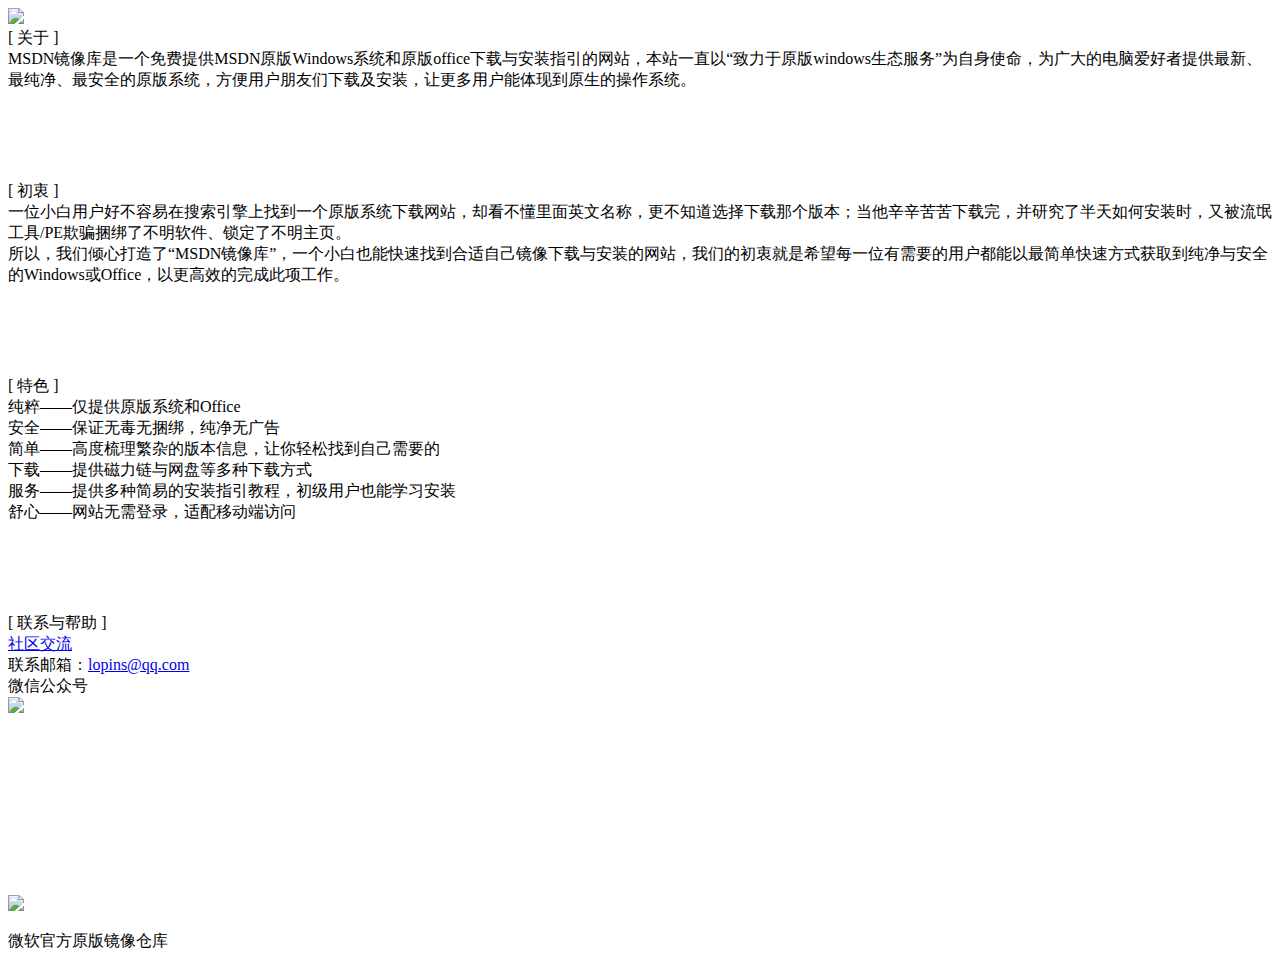
==== about.html @ ec622b31 "deploy: bbd54b8717a2f40216da8c0d9a8f3bd6632c7635" ====
<!DOCTYPE html>
<html>

<head>
    <title>关于我们 - MSDN镜像库</title>
    <meta name="keywords" content="MSDN镜像库，原版纯净系统，原版win11，原版win10，原版win8/8.1，原版win7，系统下载，原版office，msdn我告诉你，重装系统，原版系统，u盘装系统" />
    <meta name="description" content="MSDN镜像库，免费为你提供我告诉你msdn原版纯净系统，原版win10，原版win8/8.1，原版win7系统下载，原版office全系列下载与安装等服务" />
    <meta charset="utf-8" />
    <link rel="shortcut icon" href="https://cdn.jsdelivr.net/gh/lopins/msdn-images@main/docs/favicon.ico">
    <meta name=viewport content="width=device-width,initial-scale=1,maximum-scale=1,minimum-scale=1,user-scalable=no">
    <link rel="stylesheet" type="text/css" href="https://cdn.jsdelivr.net/gh/lopins/msdn-images@main/docs/css/base.css" />
    <link rel="stylesheet" type="text/css" href="https://cdn.jsdelivr.net/gh/lopins/msdn-images@main/docs/css/index.css" />
    <link rel="stylesheet" type="text/css" href="https://cdn.jsdelivr.net/gh/lopins/msdn-images@main/docs/css/menu.css" />
    <link rel="stylesheet" type="text/css" href="https://cdn.jsdelivr.net/gh/lopins/msdn-images@main/docs/css/about.css" />
</head>

<body>
    <div class="header">
        <div class="logo">
            <a href="/">
                <img src="https://cdn.jsdelivr.net/gh/lopins/msdn-images@main/docs/images/logo1.png" />
            </a>
        </div>
        <div class="close_btn">
            <div class="icon-left"></div>
            <div class="icon-right"></div>
        </div>
    </div>
    <div class="box">
        <div class="article_box">
            <div class="title">[ 关于 ]</div>
            <div class="instructions">
                MSDN镜像库是一个免费提供MSDN原版Windows系统和原版office下载与安装指引的网站，本站一直以“致力于原版windows生态服务”为自身使命，为广大的电脑爱好者提供最新、最纯净、最安全的原版系统，方便用户朋友们下载及安装，让更多用户能体现到原生的操作系统。
            </div>
            <br />
            <br />
            <br />
            <br />
            <br />
            <div class="title">[ 初衷 ]</div>
            <div class="instructions">
                一位小白用户好不容易在搜索引擎上找到一个原版系统下载网站，却看不懂里面英文名称，更不知道选择下载那个版本；当他辛辛苦苦下载完，并研究了半天如何安装时，又被流氓工具/PE欺骗捆绑了不明软件、锁定了不明主页。<br />
                所以，我们倾心打造了“MSDN镜像库”，一个小白也能快速找到合适自己镜像下载与安装的网站，我们的初衷就是希望每一位有需要的用户都能以最简单快速方式获取到纯净与安全的Windows或Office，以更高效的完成此项工作。
            </div>
            <br />
            <br />
            <br />
            <br />
            <br />
            <div class="title">[ 特色 ]</div>
            <div class="text">
                纯粹——仅提供原版系统和Office
            </div>
            <div class="text">
                安全——保证无毒无捆绑，纯净无广告
            </div>
            <div class="text">
                简单——高度梳理繁杂的版本信息，让你轻松找到自己需要的
            </div>
            <div class="text">
                下载——提供磁力链与网盘等多种下载方式
            </div>
            <div class="text">
                服务——提供多种简易的安装指引教程，初级用户也能学习安装
            </div>
            <div class="text">
                舒心——网站无需登录，适配移动端访问
            </div>
            <br />
            <br />
            <br />
            <br />
            <br />
            <div class="title">[ 联系与帮助 ]</div>
            <div class="text">
                <a href="https://github.com/lopins/msdn-images/issues">社区交流</a>
            </div>
            <div class="text">
                联系邮箱：<a href="mailto:lopins@qq.com" target="_blank">lopins@qq.com</a>
            </div>
            <div class="text">
                微信公众号
            </div>
            <img src="https://api.qrserver.com/v1/create-qr-code/?size=150×150&data=https://u.wechat.com/MNc8vfMgE0m7Ug732Un4kGA?s=2" style="width: 220px;" />
            <!-- 其他安装方法
		<div class="step">
		∨ 其他安装方法
		</div>
		<a href="">U盘安装方法 〉</a>
		<br>
		<a href="">PE安装方法 〉</a>
		-->
            <br />
            <br />
            <br />
            <br />
            <br />
            <br />
            <br />
            <br />
            <br />
            <br />
            <!-- 下载应用
		<div class="download_box">
			<a href="" class="download" download>
				<div class="circle"></div>
				<p class="download_label">下载</p>
			</a>
			<p class="download_title">标题</p>
			<p class="download_desc">说明文字</p>
        </div>
        -->
        </div>
        <div class="foot">
            <p><a href="/"><img src="https://cdn.jsdelivr.net/gh/lopins/msdn-images@main/docs/images/logo1.png"></a></p>
            <p class="download_desc">微软官方原版镜像仓库</p>
        </div>
    </div>
    <div class="return_top">
        <a class="home" href="/" title="主页"> </a>
        <span class="top" title="返回顶部"> </span>
    </div>
    <!--弹出区域 -->
    <!--
    <div class="menu_area">
        <div class="header">
            <div class="logo">
                <a href="/">
                    <img src="https://cdn.jsdelivr.net/gh/lopins/msdn-images@main/docs/images/logo1.png" />
                </a>
            </div>
            <div class="close_btn open">
                <div class="icon-left"></div>
                <div class="icon-right"></div>
            </div>
        </div>
        <div class="box">
            <div class="content">
                <script type="text/javascript" src="https://cdn.jsdelivr.net/gh/lopins/msdn-images@main/docs/js/foot_txt.js"></script>
            </div>
        </div>
    </div>
    -->
    <script type="text/javascript" src="https://cdn.bootcdn.net/ajax/libs/jquery/2.2.4/jquery.min.js"></script>
    <script type="text/javascript" src="https://cdn.jsdelivr.net/gh/lopins/msdn-images@main/docs/js/common.js"></script>
</body>

</html>
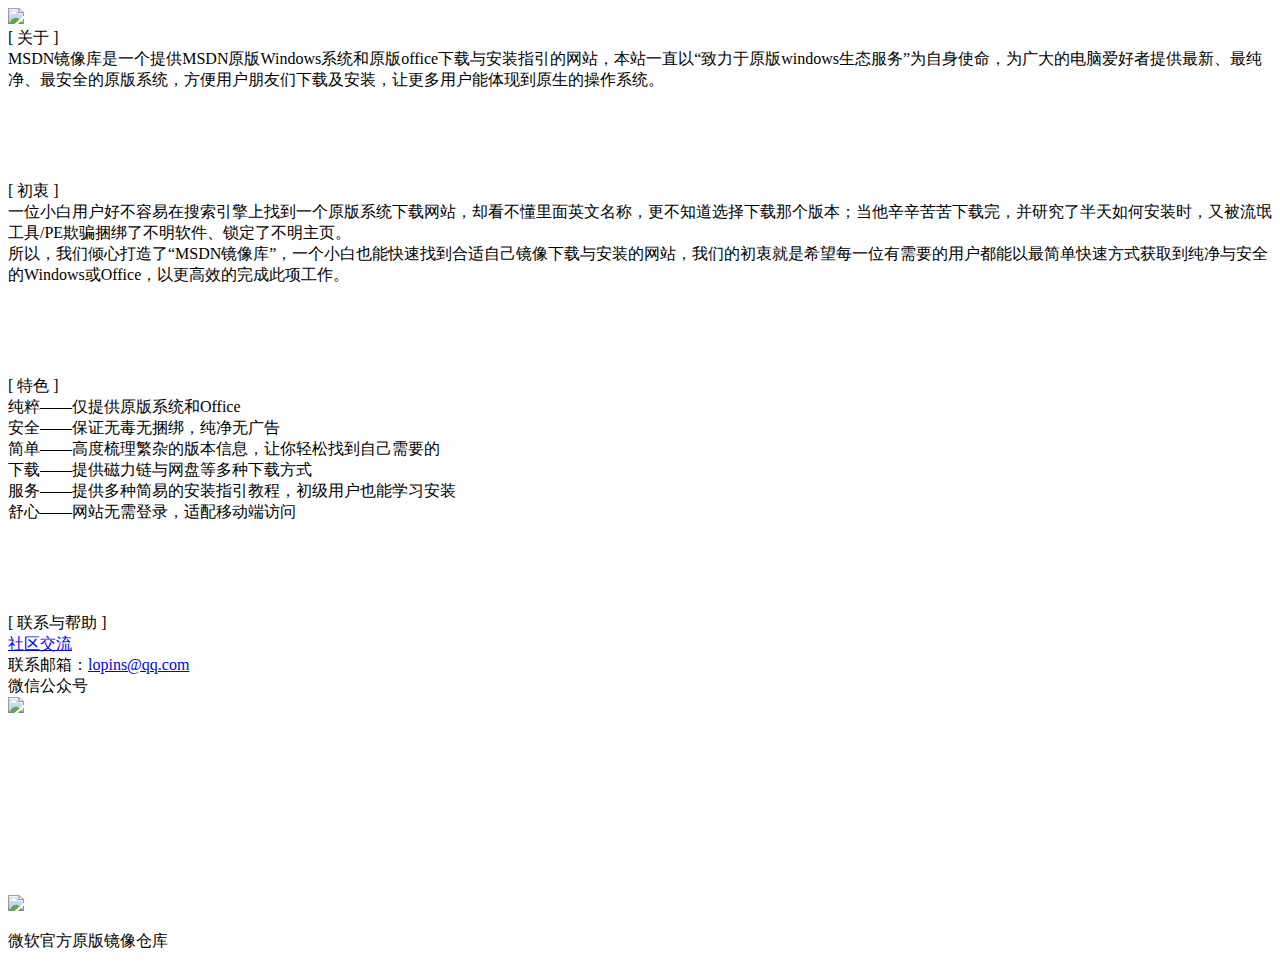
==== commit dc944217: "deploy: a21d1c4ca647826c909253ee9d58889d9bce2377" ====
--- a/about.html
+++ b/about.html
@@ -4,7 +4,7 @@
 <head>
     <title>关于我们 - MSDN镜像库</title>
     <meta name="keywords" content="MSDN镜像库，原版纯净系统，原版win11，原版win10，原版win8/8.1，原版win7，系统下载，原版office，msdn我告诉你，重装系统，原版系统，u盘装系统" />
-    <meta name="description" content="MSDN镜像库，免费为你提供我告诉你msdn原版纯净系统，原版win10，原版win8/8.1，原版win7系统下载，原版office全系列下载与安装等服务" />
+    <meta name="description" content="MSDN镜像库为你提供MSDN官方原版镜像，原版win11，win10，win8/8.1，win7，win xp，win server，office全系列官方镜像下载与安装等服务" />
     <meta charset="utf-8" />
     <link rel="shortcut icon" href="https://cdn.jsdelivr.net/gh/lopins/msdn-images@main/docs/favicon.ico">
     <meta name=viewport content="width=device-width,initial-scale=1,maximum-scale=1,minimum-scale=1,user-scalable=no">
@@ -30,7 +30,7 @@
         <div class="article_box">
             <div class="title">[ 关于 ]</div>
             <div class="instructions">
-                MSDN镜像库是一个免费提供MSDN原版Windows系统和原版office下载与安装指引的网站，本站一直以“致力于原版windows生态服务”为自身使命，为广大的电脑爱好者提供最新、最纯净、最安全的原版系统，方便用户朋友们下载及安装，让更多用户能体现到原生的操作系统。
+                MSDN镜像库是一个提供MSDN原版Windows系统和原版office下载与安装指引的网站，本站一直以“致力于原版windows生态服务”为自身使命，为广大的电脑爱好者提供最新、最纯净、最安全的原版系统，方便用户朋友们下载及安装，让更多用户能体现到原生的操作系统。
             </div>
             <br />
             <br />
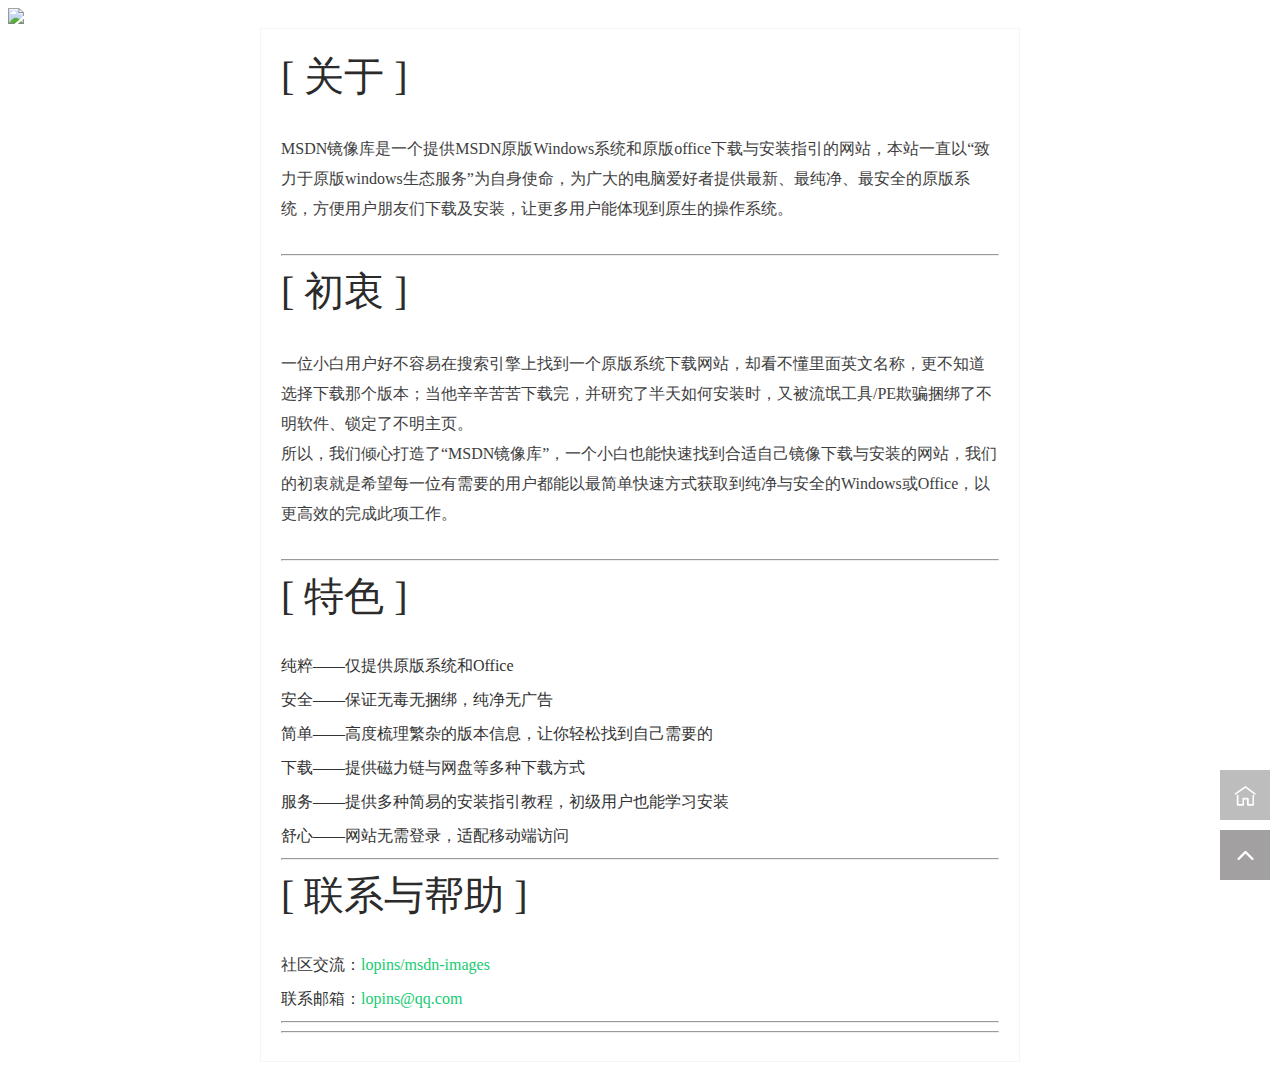
==== commit ae7e2746: "deploy: 82249f82e0d7a3f6922676eb54faad2d754bca39" ====
--- a/about.html
+++ b/about.html
@@ -8,10 +8,12 @@
     <meta charset="utf-8" />
     <link rel="shortcut icon" href="https://cdn.jsdelivr.net/gh/lopins/msdn-images@main/docs/favicon.ico">
     <meta name=viewport content="width=device-width,initial-scale=1,maximum-scale=1,minimum-scale=1,user-scalable=no">
-    <link rel="stylesheet" type="text/css" href="https://cdn.jsdelivr.net/gh/lopins/msdn-images@main/docs/css/base.css" />
+    <!-- <link rel="stylesheet" type="text/css" href="https://cdn.jsdelivr.net/gh/lopins/msdn-images@main/docs/css/base.css" />
     <link rel="stylesheet" type="text/css" href="https://cdn.jsdelivr.net/gh/lopins/msdn-images@main/docs/css/index.css" />
-    <link rel="stylesheet" type="text/css" href="https://cdn.jsdelivr.net/gh/lopins/msdn-images@main/docs/css/menu.css" />
-    <link rel="stylesheet" type="text/css" href="https://cdn.jsdelivr.net/gh/lopins/msdn-images@main/docs/css/about.css" />
+    <link rel="stylesheet" type="text/css" href="https://cdn.jsdelivr.net/gh/lopins/msdn-images@main/docs/css/menu.css" /> 
+    <link rel="stylesheet" type="text/css" href="https://cdn.jsdelivr.net/gh/lopins/msdn-images@main/docs/css/re_main.css"> -->
+    <link rel="stylesheet" type="text/css" href="https://cdn.jsdelivr.net/gh/lopins/msdn-images@main/docs/css/images.css" />
+    <link rel="stylesheet" type="text/css" href="/css/about.css" />
 </head>
 
 <body>
@@ -32,21 +34,13 @@
             <div class="instructions">
                 MSDN镜像库是一个提供MSDN原版Windows系统和原版office下载与安装指引的网站，本站一直以“致力于原版windows生态服务”为自身使命，为广大的电脑爱好者提供最新、最纯净、最安全的原版系统，方便用户朋友们下载及安装，让更多用户能体现到原生的操作系统。
             </div>
-            <br />
-            <br />
-            <br />
-            <br />
-            <br />
+            <hr/>
             <div class="title">[ 初衷 ]</div>
             <div class="instructions">
                 一位小白用户好不容易在搜索引擎上找到一个原版系统下载网站，却看不懂里面英文名称，更不知道选择下载那个版本；当他辛辛苦苦下载完，并研究了半天如何安装时，又被流氓工具/PE欺骗捆绑了不明软件、锁定了不明主页。<br />
                 所以，我们倾心打造了“MSDN镜像库”，一个小白也能快速找到合适自己镜像下载与安装的网站，我们的初衷就是希望每一位有需要的用户都能以最简单快速方式获取到纯净与安全的Windows或Office，以更高效的完成此项工作。
             </div>
-            <br />
-            <br />
-            <br />
-            <br />
-            <br />
+            <hr/>
             <div class="title">[ 特色 ]</div>
             <div class="text">
                 纯粹——仅提供原版系统和Office
@@ -66,22 +60,20 @@
             <div class="text">
                 舒心——网站无需登录，适配移动端访问
             </div>
-            <br />
-            <br />
-            <br />
-            <br />
-            <br />
+            <hr/>
             <div class="title">[ 联系与帮助 ]</div>
             <div class="text">
-                <a href="https://github.com/lopins/msdn-images/issues">社区交流</a>
+                社区交流：<a href="https://github.com/lopins/msdn-images/issues" target="_blank">lopins/msdn-images</a>
             </div>
             <div class="text">
                 联系邮箱：<a href="mailto:lopins@qq.com" target="_blank">lopins@qq.com</a>
             </div>
+            <!--
             <div class="text">
                 微信公众号
             </div>
             <img src="https://api.qrserver.com/v1/create-qr-code/?size=150×150&data=https://u.wechat.com/MNc8vfMgE0m7Ug732Un4kGA?s=2" style="width: 220px;" />
+            -->
             <!-- 其他安装方法
 		<div class="step">
 		∨ 其他安装方法
@@ -90,16 +82,8 @@
 		<br>
 		<a href="">PE安装方法 〉</a>
 		-->
-            <br />
-            <br />
-            <br />
-            <br />
-            <br />
-            <br />
-            <br />
-            <br />
-            <br />
-            <br />
+             <hr/>
+             <hr/>
             <!-- 下载应用
 		<div class="download_box">
 			<a href="" class="download" download>
@@ -111,10 +95,10 @@
         </div>
         -->
         </div>
-        <div class="foot">
+        <!-- <div class="foot">
             <p><a href="/"><img src="https://cdn.jsdelivr.net/gh/lopins/msdn-images@main/docs/images/logo1.png"></a></p>
             <p class="download_desc">微软官方原版镜像仓库</p>
-        </div>
+        </div> -->
     </div>
     <div class="return_top">
         <a class="home" href="/" title="主页"> </a>
--- a/css/about.css
+++ b/css/about.css
@@ -0,0 +1,196 @@
+/* 基本样式 */
+.article_box {
+	margin: 0 auto;
+    overflow: auto;
+    width: 100%;
+    max-width: 760px;
+    font-size: 16px;
+    border: 1px solid #f5f5f5;
+    padding: 20px;
+    box-sizing: border-box;
+}
+
+/* 手机端样式 */
+@media (max-width: 768px) {
+    .article_box {
+        max-height: calc(100vh - 40px);
+    }
+}
+.title{
+	color: #2b2b2b;
+	font-size: 40px;
+	margin-bottom: 30px;
+	/*letter-spacing: 1px;*/
+}
+.instructions{
+	color: #3E3E3E;
+	font-size: 16px;
+	margin-bottom: 30px;
+	/*letter-spacing: 2px;*/
+	line-height:30px;
+}
+.list{
+	color: #3E3E3E;
+	font-size: 16px;
+	/*letter-spacing: 1px;*/
+	line-height:28px;
+}
+.step{
+	color: #333333;
+	font-size: 24px;
+	margin-bottom: 10px;
+	/*letter-spacing: 1px;*/
+}
+.text{
+	color: #333333;
+	margin-bottom: 10px;
+	line-height: 24px;
+	/*letter-spacing: 1px;*/
+}
+.article_box img{
+	max-width: 1024px;
+	margin-bottom: 20px;
+	text-align: center;
+	display: block;
+	/*margin: 10px auto;*/
+}
+.article_box a{
+	color: #14cc70;
+	text-decoration: none;
+}
+.box a:hover{
+	/*text-decoration: underline;*/
+}
+.download_box{
+	margin: 50px 0;
+	text-align: center;
+}
+.download_box a{
+	display: inline-block;
+	width: 150px;
+	height: 150px;
+	background: #14CC70;
+	position: relative;
+}
+.circle{
+	width: 60px;
+	height: 60px;
+	border: 2px solid #FFFFFF;
+	border-radius: 50%;
+	-webkit-border-radius: 50%;
+	-moz-border-radius: 50%;
+	position: absolute;
+	left: 50%;
+	top: 50%;
+	margin: -30px 0 0 -30px;
+	box-sizing: border-box;
+}
+.divC p{
+	color: #14cc70;
+	border: 2px solid #14cc70;
+	border-radius: 4px;
+	width:100px;
+    font-size: large;
+}
+.imgC {
+    width: 100px;
+    height: 100px;
+    display: none;
+}
+p:hover +.imgC {
+	margin-left:  auto auto auto auto;
+    display: block;
+}
+
+.soft_item:hover .soft_item_img img{
+	display: none;
+}
+.download_box a:before{
+	content: '';
+	display: block;
+	width: 3px;
+	height: 20px;
+	background: #FFFFFF;
+	margin-left: auto;
+	margin-right: auto;
+	position: absolute;
+	left: 0;
+	right: 0;
+	top: calc(50% - 10px);
+	top: -webkit-calc(50% - 10px);
+	top: -moz-calc(50% - 10px);
+}
+.download_box a:after{
+	content: '';
+	display: block;
+	width: 12px;
+	height: 12px;
+	border-bottom: 3px solid #FFFFFF;	
+	border-right: 3px solid #FFFFFF;
+	transform: rotate(45deg);
+	-webkit-transform: rotate(45deg);
+	-moz-transform: rotate(45deg);
+	margin-left: auto;
+	margin-right: auto;
+	position: absolute;
+	left: 0;
+	right: 0;
+	top: calc(50% - 4px);
+	top: -webkit-calc(50% - 4px);
+	top: -moz-calc(50% - 4px);
+}
+.download_box a:hover:before,.download_box a:hover:after{
+	animation: download_arrow 1s ease;
+	-webkit-animation: download_arrow 1s ease;
+	-moz-animation: download_arrow 1s ease;
+	animation-fill-mode: forwards;
+	-webkit-animation-fill-mode: forwards;
+	-moz-animation-fill-mode: forwards;
+}
+@keyframes download_arrow{
+	0%{margin-top: -10px;}
+	100%{margin-top: 10px;}
+}
+@-webkit-keyframes download_arrow{
+	0%{margin-top: -10px;}
+	100%{margin-top: 10px;}
+}
+@-moz-keyframes download_arrow{
+	0%{margin-top: -10px;}
+	100%{margin-top: 10px;}
+}
+@-ms-keyframes download_arrow{
+	0%{margin-top: -10px;}
+	100%{margin-top: 10px;}
+}
+.download_label{
+	color: #FFFFFF;
+	position: absolute;
+	left: 0;
+	right: 0;
+	bottom: 20px;
+	font-size: 14px;
+}
+.download_title{
+	line-height: 32px;
+	font-size: 20px;
+	color: #4c4c4c;
+}
+.download_desc{
+	color: #b2b2b2;
+}
+
+.jiaocheng{    padding-left: 100px;}
+.jiaocheng .hr{ border: 0px; border-top: 1px solid #EFEFEF; margin: 30px 0px;}
+.jiaocheng .a_links{ list-style: none;}
+.jiaocheng .a_links li{ list-style: none; line-height: 40px;}
+.jiaocheng .a_links li a{ font-size: 18px;}
+.jiaocheng .a_links li a:hover{ text-decoration: underline;}
+.jiaocheng .text{ font-size: 16px;}
+.jiaocheng .code{ text-align: center; padding: 30px 0px;    margin-right: 100px;}
+
+.return_top{ position: fixed; right: 10px; bottom: 10px;}
+.return_top span,.return_top a{ display: block; width:50px; height:50px; text-align: center; line-height:50px; color: #FFF; background-color: #0D0A0A; font-size: 16px; margin-bottom:10px; cursor: pointer;}
+.return_top span.top{ background: url(../images/top.png) no-repeat center #a2a0a0;}
+.return_top a.home{    background-color: #bdbdbd; background: url(../images/home.png) no-repeat center #bdbdbd;}
+.return_top span:hover,.return_top a:hover{ background-color: #14cc70;}
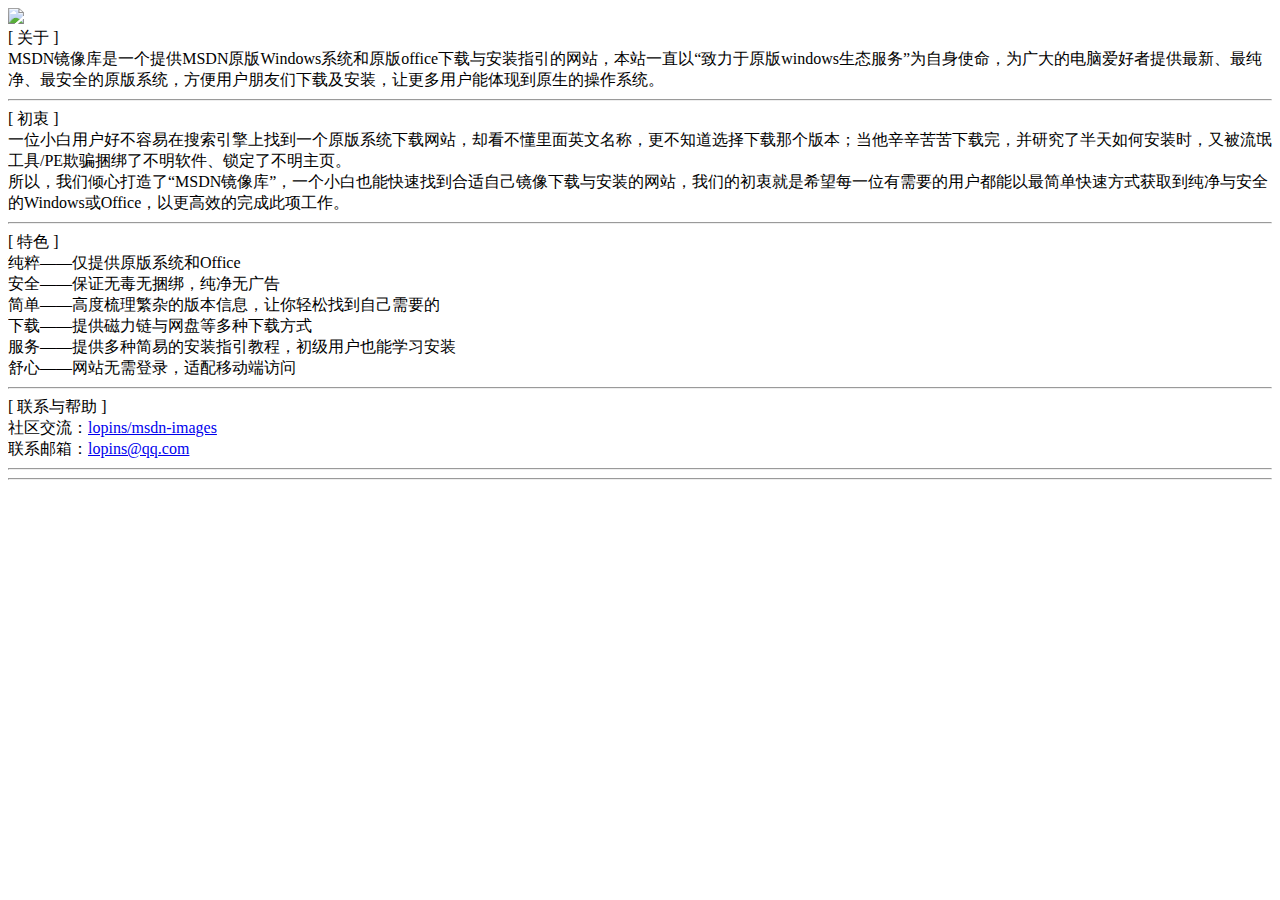
==== commit 69427931: "deploy: c2345e2928c7577b9ffe1210a1064a34c28fc86a" ====
--- a/about.html
+++ b/about.html
@@ -8,12 +8,15 @@
     <meta charset="utf-8" />
     <link rel="shortcut icon" href="https://cdn.jsdelivr.net/gh/lopins/msdn-images@main/docs/favicon.ico">
     <meta name=viewport content="width=device-width,initial-scale=1,maximum-scale=1,minimum-scale=1,user-scalable=no">
-    <!-- <link rel="stylesheet" type="text/css" href="https://cdn.jsdelivr.net/gh/lopins/msdn-images@main/docs/css/base.css" />
-    <link rel="stylesheet" type="text/css" href="https://cdn.jsdelivr.net/gh/lopins/msdn-images@main/docs/css/index.css" />
-    <link rel="stylesheet" type="text/css" href="https://cdn.jsdelivr.net/gh/lopins/msdn-images@main/docs/css/menu.css" /> 
-    <link rel="stylesheet" type="text/css" href="https://cdn.jsdelivr.net/gh/lopins/msdn-images@main/docs/css/re_main.css"> -->
     <link rel="stylesheet" type="text/css" href="https://cdn.jsdelivr.net/gh/lopins/msdn-images@main/docs/css/images.css" />
-    <link rel="stylesheet" type="text/css" href="/css/about.css" />
+    <link rel="stylesheet" type="text/css" href="https://cdn.jsdelivr.net/gh/lopins/msdn-images@main/docs/css/about.css" />
+    <meta property="og:locale" content="zh_CN" />
+    <meta property="og:type" content="webpage">
+    <meta property="og:title" content="关于我们 - MSDN镜像库">
+    <meta property="og:image" content="https://cdn.jsdelivr.net/gh/lopins/msdn-images@main/docs/images/logo1.png">
+    <meta property="og:url" content="https://msdn.lopins.cn/about.html">
+    <meta property="og:description" content="MSDN镜像库为你提供MSDN官方原版镜像，原版win11，win10，win8/8.1，win7，win xp，win server，office全系列官方镜像下载与安装等服务。">
+    <meta property="og:site_name" content="MSDN镜像库">
 </head>
 
 <body>
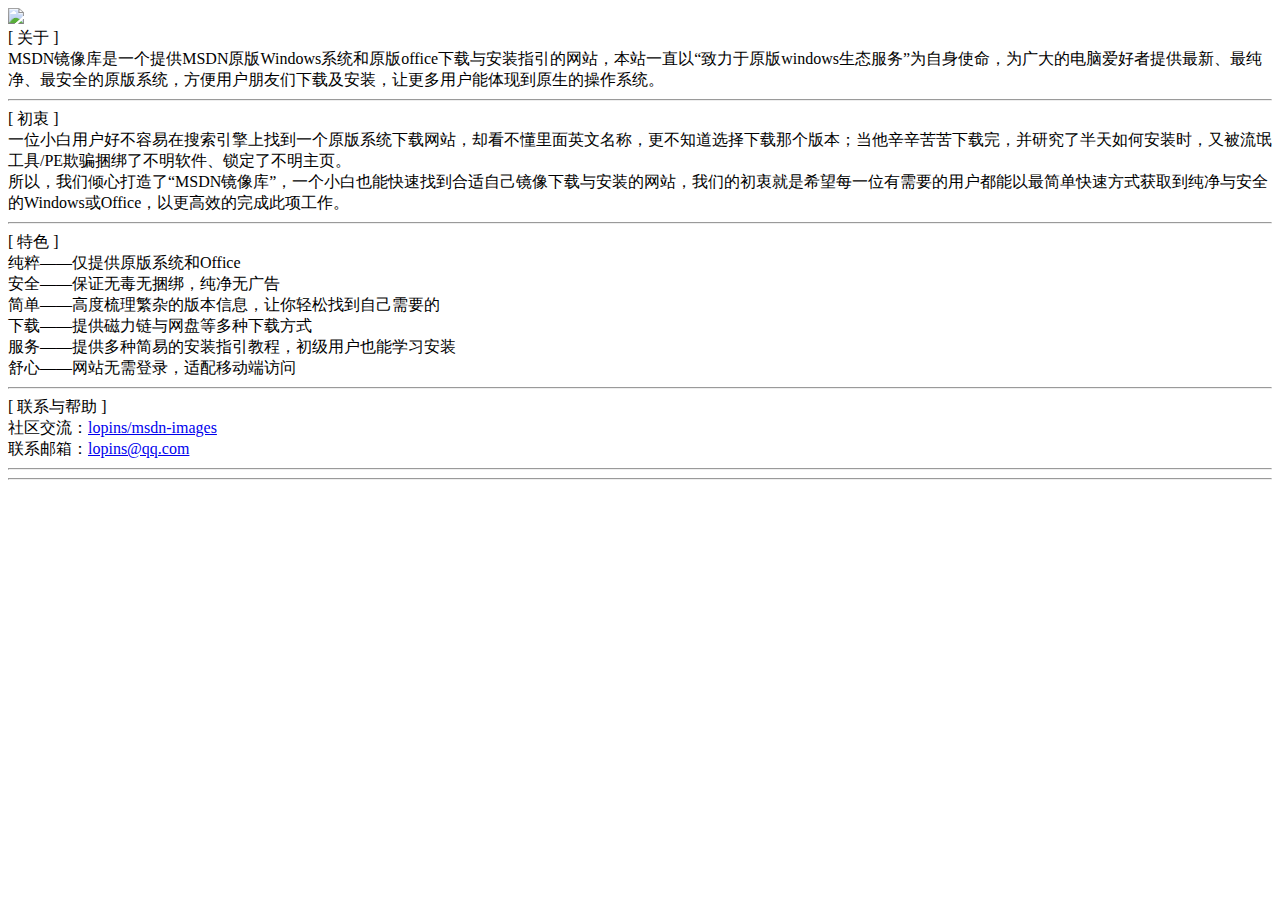
==== commit e7dab906: "deploy: d437ce84a1e26799630a767f1b9b500034fdf499" ====
--- a/about.html
+++ b/about.html
@@ -128,7 +128,7 @@
         </div>
     </div>
     -->
-    <script type="text/javascript" src="https://cdn.bootcdn.net/ajax/libs/jquery/2.2.4/jquery.min.js"></script>
+    <script type="text/javascript" src="https://cdn.jsdelivr.net/npm/jquery@2.2.4/dist/jquery.min.js"></script>
     <script type="text/javascript" src="https://cdn.jsdelivr.net/gh/lopins/msdn-images@main/docs/js/common.js"></script>
 </body>
 
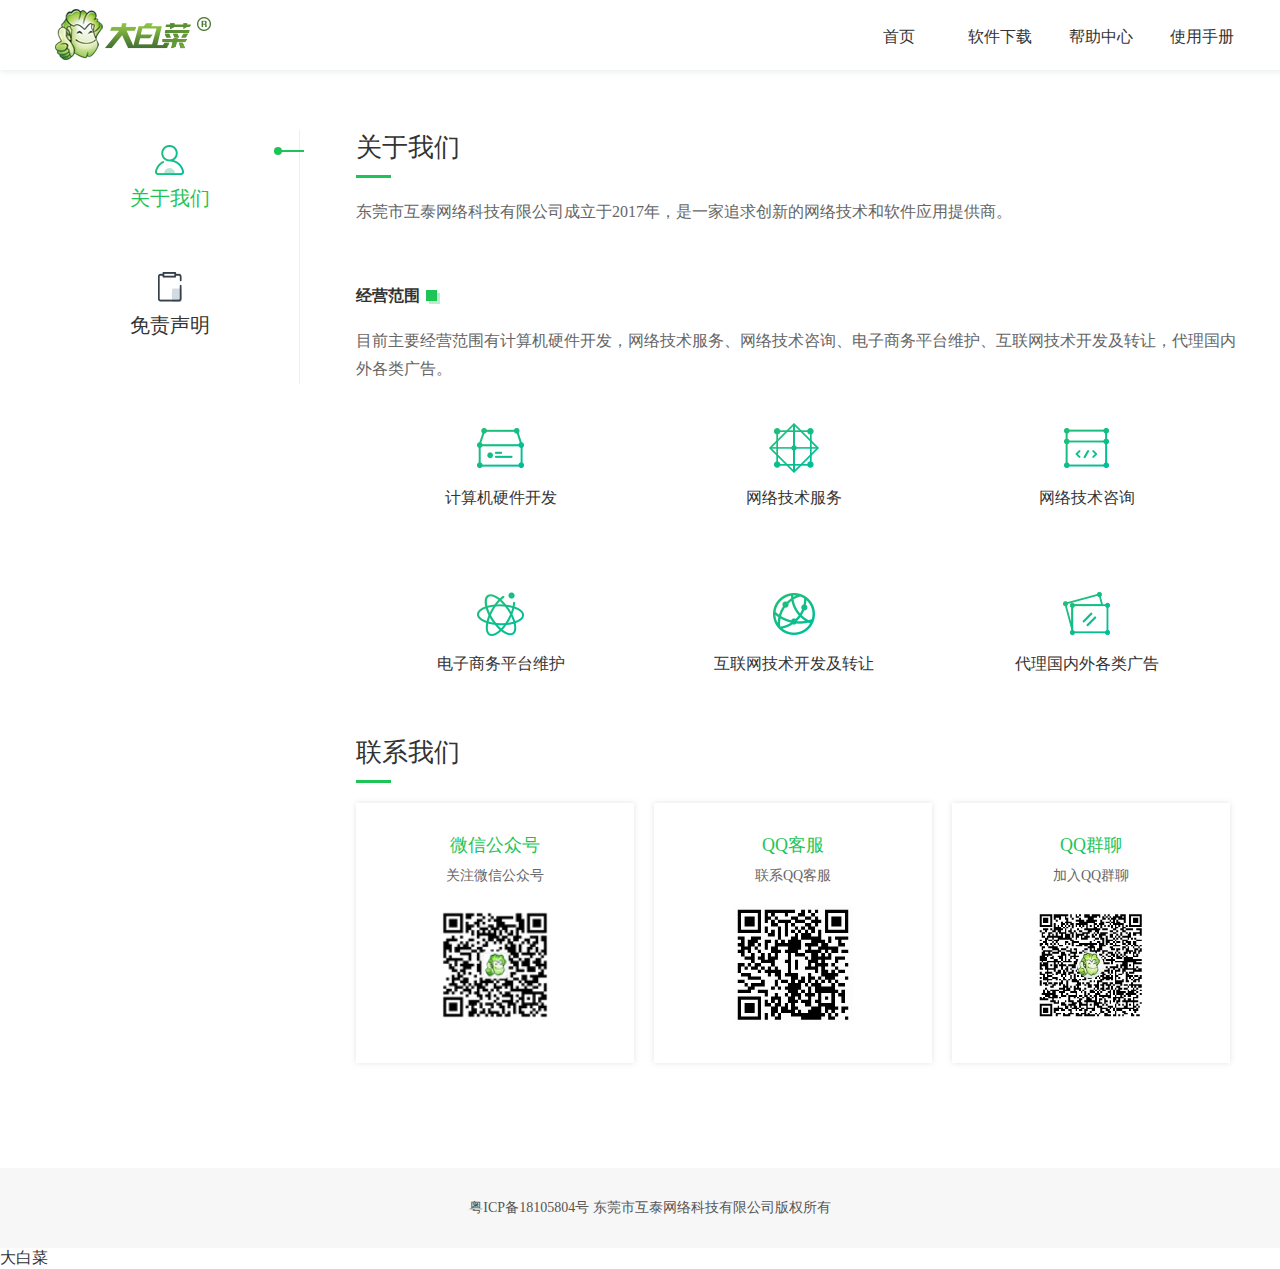
==== commit 59e9011e: "deploy: f1fc19b3b19cbf4ccd3483d6b3fe4a63d3b37223" ====
--- a/about.html
+++ b/about.html
@@ -2,134 +2,143 @@
 <html>
 
 <head>
-    <title>关于我们 - MSDN镜像库</title>
-    <meta name="keywords" content="MSDN镜像库，原版纯净系统，原版win11，原版win10，原版win8/8.1，原版win7，系统下载，原版office，msdn我告诉你，重装系统，原版系统，u盘装系统" />
-    <meta name="description" content="MSDN镜像库为你提供MSDN官方原版镜像，原版win11，win10，win8/8.1，win7，win xp，win server，office全系列官方镜像下载与安装等服务" />
-    <meta charset="utf-8" />
-    <link rel="shortcut icon" href="https://cdn.jsdelivr.net/gh/lopins/msdn-images@main/docs/favicon.ico">
-    <meta name=viewport content="width=device-width,initial-scale=1,maximum-scale=1,minimum-scale=1,user-scalable=no">
-    <link rel="stylesheet" type="text/css" href="https://cdn.jsdelivr.net/gh/lopins/msdn-images@main/docs/css/images.css" />
-    <link rel="stylesheet" type="text/css" href="https://cdn.jsdelivr.net/gh/lopins/msdn-images@main/docs/css/about.css" />
-    <meta property="og:locale" content="zh_CN" />
-    <meta property="og:type" content="webpage">
-    <meta property="og:title" content="关于我们 - MSDN镜像库">
-    <meta property="og:image" content="https://cdn.jsdelivr.net/gh/lopins/msdn-images@main/docs/images/logo1.png">
-    <meta property="og:url" content="https://msdn.lopins.cn/about.html">
-    <meta property="og:description" content="MSDN镜像库为你提供MSDN官方原版镜像，原版win11，win10，win8/8.1，win7，win xp，win server，office全系列官方镜像下载与安装等服务。">
-    <meta property="og:site_name" content="MSDN镜像库">
+	<meta charset="utf-8" />
+	<title>关于我们-大白菜官网</title>
+	<link rel="shortcut icon" href="/favicon.ico" type="image/icon" />
+	<link href="assets/css/global.css" rel="stylesheet" type="text/css" />
+	<link href="assets/css/other.css" rel="stylesheet" type="text/css" />
+	<meta name="applicable-device" content="pc">
+	<meta http-equiv="Cache-Control" content="no-transform" />
+	<meta http-equiv="Cache-Control" content="no-siteapp" />
 </head>
 
 <body>
-    <div class="header">
-        <div class="logo">
-            <a href="/">
-                <img src="https://cdn.jsdelivr.net/gh/lopins/msdn-images@main/docs/images/logo1.png" />
-            </a>
-        </div>
-        <div class="close_btn">
-            <div class="icon-left"></div>
-            <div class="icon-right"></div>
-        </div>
-    </div>
-    <div class="box">
-        <div class="article_box">
-            <div class="title">[ 关于 ]</div>
-            <div class="instructions">
-                MSDN镜像库是一个提供MSDN原版Windows系统和原版office下载与安装指引的网站，本站一直以“致力于原版windows生态服务”为自身使命，为广大的电脑爱好者提供最新、最纯净、最安全的原版系统，方便用户朋友们下载及安装，让更多用户能体现到原生的操作系统。
-            </div>
-            <hr/>
-            <div class="title">[ 初衷 ]</div>
-            <div class="instructions">
-                一位小白用户好不容易在搜索引擎上找到一个原版系统下载网站，却看不懂里面英文名称，更不知道选择下载那个版本；当他辛辛苦苦下载完，并研究了半天如何安装时，又被流氓工具/PE欺骗捆绑了不明软件、锁定了不明主页。<br />
-                所以，我们倾心打造了“MSDN镜像库”，一个小白也能快速找到合适自己镜像下载与安装的网站，我们的初衷就是希望每一位有需要的用户都能以最简单快速方式获取到纯净与安全的Windows或Office，以更高效的完成此项工作。
-            </div>
-            <hr/>
-            <div class="title">[ 特色 ]</div>
-            <div class="text">
-                纯粹——仅提供原版系统和Office
-            </div>
-            <div class="text">
-                安全——保证无毒无捆绑，纯净无广告
-            </div>
-            <div class="text">
-                简单——高度梳理繁杂的版本信息，让你轻松找到自己需要的
-            </div>
-            <div class="text">
-                下载——提供磁力链与网盘等多种下载方式
-            </div>
-            <div class="text">
-                服务——提供多种简易的安装指引教程，初级用户也能学习安装
-            </div>
-            <div class="text">
-                舒心——网站无需登录，适配移动端访问
-            </div>
-            <hr/>
-            <div class="title">[ 联系与帮助 ]</div>
-            <div class="text">
-                社区交流：<a href="https://github.com/lopins/msdn-images/issues" target="_blank">lopins/msdn-images</a>
-            </div>
-            <div class="text">
-                联系邮箱：<a href="mailto:lopins@qq.com" target="_blank">lopins@qq.com</a>
-            </div>
-            <!--
-            <div class="text">
-                微信公众号
-            </div>
-            <img src="https://api.qrserver.com/v1/create-qr-code/?size=150×150&data=https://u.wechat.com/MNc8vfMgE0m7Ug732Un4kGA?s=2" style="width: 220px;" />
-            -->
-            <!-- 其他安装方法
-		<div class="step">
-		∨ 其他安装方法
+	<!-- 关于我们-使用协议 -->
+	<!-- 顶部导航header-->
+	<header class="header">
+		<div class="content flo">
+			<nav class="nav">
+				<a href="/">
+					<h1><img src="assets/picture/31c27e8468d798f1cc5966adbaf5509e.png" alt="大白菜官网"></h1>
+				</a>
+			</nav>
+			<nav class="flo nav">
+				<a href="/" class="">首页</a>
+				<a href="/u.html" class="">软件下载</a>
+				<a href="/help.html" class="">帮助中心</a>
+				<a href="/manual.html" class="">使用手册</a>
+
+			</nav>
 		</div>
-		<a href="">U盘安装方法 〉</a>
-		<br>
-		<a href="">PE安装方法 〉</a>
-		-->
-             <hr/>
-             <hr/>
-            <!-- 下载应用
-		<div class="download_box">
-			<a href="" class="download" download>
-				<div class="circle"></div>
-				<p class="download_label">下载</p>
-			</a>
-			<p class="download_title">标题</p>
-			<p class="download_desc">说明文字</p>
-        </div>
-        -->
-        </div>
-        <!-- <div class="foot">
-            <p><a href="/"><img src="https://cdn.jsdelivr.net/gh/lopins/msdn-images@main/docs/images/logo1.png"></a></p>
-            <p class="download_desc">微软官方原版镜像仓库</p>
-        </div> -->
-    </div>
-    <div class="return_top">
-        <a class="home" href="/" title="主页"> </a>
-        <span class="top" title="返回顶部"> </span>
-    </div>
-    <!--弹出区域 -->
-    <!--
-    <div class="menu_area">
-        <div class="header">
-            <div class="logo">
-                <a href="/">
-                    <img src="https://cdn.jsdelivr.net/gh/lopins/msdn-images@main/docs/images/logo1.png" />
-                </a>
-            </div>
-            <div class="close_btn open">
-                <div class="icon-left"></div>
-                <div class="icon-right"></div>
-            </div>
-        </div>
-        <div class="box">
-            <div class="content">
-                <script type="text/javascript" src="https://cdn.jsdelivr.net/gh/lopins/msdn-images@main/docs/js/foot_txt.js"></script>
-            </div>
-        </div>
-    </div>
-    -->
-    <script type="text/javascript" src="https://cdn.jsdelivr.net/npm/jquery@2.2.4/dist/jquery.min.js"></script>
-    <script type="text/javascript" src="https://cdn.jsdelivr.net/gh/lopins/msdn-images@main/docs/js/common.js"></script>
+	</header>
+
+
+	<section class="aboutUs-main content flo">
+		<aside class="aboutUs-aside">
+			<div class="aboutUs-aside-div1 aboutUs-aside-div">
+				<a href="/about.html"><img src="assets/picture/abou_us_pre.png" alt="">关于我们</a>
+				<p><span></span></p>
+			</div>
+			<div class="aboutUs-aside-div2">
+				<a href="/protocol.html"><img src="assets/picture/agreement_n.png" alt="">免责声明</a>
+				<p><span></span></p>
+			</div>
+		</aside>
+
+		<!-- 关于我们 -->
+		<article class="aboutUs-article1">
+			<p class="aboutUs-p1">关于我们<span></span></p>
+			<p class="aboutUs-p2">东莞市互泰网络科技有限公司成立于2017年，是一家追求创新的网络技术和软件应用提供商。</p>
+			<p class="aboutUs-p3">经营范围</p>
+			<p class="aboutUs-p2">目前主要经营范围有计算机硬件开发，网络技术服务、网络技术咨询、电子商务平台维护、互联网技术开发及转让，代理国内外各类广告。</p>
+			<div class="aboutUs-div1">
+				<div>
+					<img src="assets/picture/1_hardware.png" alt="">
+					<p>计算机硬件开发</p>
+				</div>
+				<div>
+					<img src="assets/picture/2_technical_service.png" alt="">
+					<p>网络技术服务</p>
+				</div>
+				<div>
+					<img src="assets/picture/3_technical_consultation.png" alt="">
+					<p>网络技术咨询</p>
+				</div>
+				<div>
+					<img src="assets/picture/4_maintain.png" alt="">
+					<p>电子商务平台维护</p>
+				</div>
+				<div>
+					<img src="assets/picture/5_internet.png" alt="">
+					<p>互联网技术开发及转让</p>
+				</div>
+				<div>
+					<img src="assets/picture/6_advertisement.png" alt="">
+					<p>代理国内外各类广告</p>
+				</div>
+			</div>
+			<p class="aboutUs-p1">联系我们<span></span></p>
+			<div class="aboutUs-div2 flo">
+				<div>
+					<span>微信公众号</span>
+					<p>关注微信公众号</p>
+					<img src="assets/picture/wechat.png" alt="">
+				</div>
+				<div>
+					<span>QQ客服</span>
+					<p>联系QQ客服</p>
+					<img src="assets/picture/qq.png" alt="">
+				</div>
+				<div>
+					<span>QQ群聊</span>
+					<p>加入QQ群聊</p>
+					<img src="assets/picture/fd1d6af8a5294358287b102bc475e014.png" alt="">
+				</div>
+			</div>
+		</article>
+
+	</section>
+	<div class="other-footer">
+		<p><a href="https://beian.miit.gov.cn/" target="_blank">粤ICP备18105804号</a> 东莞市互泰网络科技有限公司版权所有</p>
+	</div>
+	<p><a href="/" target="_blank">大白菜</a></p>
+	<link type="text/css" rel="stylesheet" href="assets/css/kefu.css" />
+	<script src="assets/js/jquery.min.js" type="text/javascript" charset="utf-8"></script>
+	<script type="text/javascript" src="assets/js/kefu.js"></script>
+	<script src="assets/js/article-down.js" type="text/javascript" charset="utf-8"></script>
+	<script src="assets/js/global.js" type="text/javascript" charset="utf-8"></script>
+	<script src="assets/js/referrer.js" type="text/javascript" charset="utf-8"></script>
+	<script>
+		document.querySelectorAll('oembed[url]').forEach(element => {
+			const videoLable = document.createElement('video');
+
+			videoLable.setAttribute('src', element.getAttribute('url'));
+			videoLable.setAttribute('controls', 'controls');
+			videoLable.setAttribute('style', ' width: 100%;height: 100%; ');
+
+			element.appendChild(videoLable);
+		});
+	</script>
+
+
+	<script>
+		aboutUs();
+		function aboutUs() {
+			var ses = sessionStorage.aboutUs;
+			if (ses == "1") {
+				// $('.aboutUs-aside-div1 a').trigger("click");
+			} else if (ses == "2") {
+				// $('.aboutUs-aside-div1 a').trigger("click");
+				$('html,body').animate({
+					scrollTop: $('.aboutUs-div2').offset().top
+				}, 0);
+
+			}
+			$(".aboutUs-aside-div2").click(function () {
+				sessionStorage.setItem("aboutUs", "1");
+			})
+		}
+	</script>
 </body>
 
 </html>--- a/assets/css/global.css
+++ b/assets/css/global.css
@@ -0,0 +1,571 @@
+/* 取消页面全局内外边距 */
+* {
+	margin: 0;
+	padding: 0;
+}
+
+/* 设置全局大小 */
+body {
+	min-width: 1300px;
+	background: #fff;
+	font-family: Microsoft Yahei;
+	position: relative;
+}
+
+/* 中间内容设置 */
+.content {
+	width: 1200px;
+	margin: auto;
+}
+
+/* 设置文本超链接a */
+a {
+	text-decoration: none;
+	color: #333333;
+}
+
+/*===== 统一设置列表的margin和padding，以及列表表形式 =====*/
+ul,
+ol {
+	list-style: none;
+	margin: 0;
+	padding: 0;
+}
+
+/* input样式设置 */
+input,
+button {
+	outline: none;
+	height: 25px;
+}
+
+/* 统一文本输入框、下拉、文本框的背景色，避免被用户设置系统颜色而破坏页面色彩 */
+select {
+	border: 1px inset;
+}
+
+/* 统一下拉的边框 */
+textarea {
+	overflow: auto;
+	vertical-align: text-bottom;
+	*vertical-align: auto;
+	border: 1px solid;
+	resize: vertical;
+}
+
+/* 滚动条为auto，与周边的元素对齐方式，其中hack部分是IE6&7中vertical-align影响范围清除，resize为上下可拉动，避免左右拉动破坏页面布局，如有需要可以设置为none */
+/*===== 设置表格元素的样式 =====*/
+table {
+	border-spacing: 0;
+}
+
+/* 合并表格的间隙，去掉单元格之间的间距，如有需要合并单元格为细线表格，可增加 border-collapse:collapse; */
+td,
+th,
+caption {
+	padding: 0;
+}
+
+/*===== 去除个别浏览器图片底部的几个像素，以及设置图片形式链接无边框 =====*/
+img {
+	vertical-align: sub;
+}
+
+a img {
+	border: 0 none;
+}
+
+/*===== 字体控制 =====*/
+body,
+input,
+button,
+select,
+optgroup,
+option,
+textarea,
+pre {
+	/* font-family: 'Microsoft YaHei', 'Simsun', STXihei, 'sans-serif'; */
+}
+
+/*===== 设置iframe的背景色以及去除个别浏览器iframe底部的几个像素 =====*/
+iframe {
+	background-color: #FFFFFF;
+	vertical-align: middle;
+}
+
+.hide {
+	display: none;
+}
+
+.show {
+	display: block;
+}
+
+/* 颜色 */
+.hover1 {
+	color: #1ec456;
+}
+
+.hover2 {
+	color: #00A565;
+}
+
+/* 文本位置 */
+.text-center {
+	text-align: center;
+}
+
+.text-right {
+	text-align: right;
+}
+
+.text-left {
+	text-align: left;
+}
+
+/* 清楚浮动 */
+.flo:after {
+	content: ".";
+	display: block;
+	height: 0;
+	line-height: 0;
+	visibility: hidden;
+	clear: both;
+}
+
+/*兼容IE浏览器*/
+.flo {
+	zoom: 1;
+}
+
+/* 字体 */
+@font-face {
+	font-family: "ysbth";
+	src: url(../fonts/ysbth.ttf),
+		url(../fonts/ysbth.woff),
+		url(../fonts/ysbth.eot);
+	font-weight: normal;
+	font-style: normal;
+}
+
+@font-face {
+	font-family: "PlayfairDisplay-Italic-6";
+	src: url(../fonts/playfairdisplay-italic-6.ttf),
+		url(../fonts/playfairdisplay-italic-6.woff),
+		url(../fonts/playfairdisplay-italic-6.eot);
+	font-weight: normal;
+	font-style: normal;
+}
+
+/* 导航 */
+.header {
+	width: 100%;
+	box-shadow: 0px 2px 6px 0px rgba(98, 127, 107, 0.13);
+	height: 70px;
+}
+
+.header .nav:nth-child(1) {
+	float: left;
+	margin-top: 5px;
+}
+
+.header .nav:nth-child(2) {
+	float: right;
+}
+
+.header h1 {
+	display: inline-block;
+	line-height: 66px;
+	font-size: 16px;
+	width: 96px;
+	font-weight: normal;
+}
+
+.header a {
+	display: inline-block;
+	line-height: 66px;
+	font-size: 16px;
+	width: 96px;
+	text-align: center;
+	border-top: 4px solid #fff;
+	font-weight: normal;
+	float: left;
+	margin-left: 5px;
+}
+
+.header .nav .action {
+	background-image: linear-gradient(180deg, #E8FAF3 0%, #F8FEFC 100%);
+	border-top: 4px solid #1ec456;
+	color: #1ec456;
+	font-weight: 900;
+}
+
+.header .nav .action h1 {
+	font-weight: 900;
+}
+
+.header .nav:nth-child(2) a:hover {
+	background-image: linear-gradient(180deg, #E8FAF3 0%, #F8FEFC 100%);
+	border-top: 4px solid #1ec456;
+	color: #1ec456;
+	font-weight: 900;
+}
+
+.header .nav:nth-child(2) a:hover h1 {
+	font-weight: 900;
+}
+
+.header .nav-a {
+	float: right;
+}
+
+.header .nav-a span {
+	float: left;
+	line-height: 66px;
+	margin-left: 10px;
+	margin-right: 10px;
+	margin-top: 2px;
+}
+
+.header .nav-a a {
+	width: auto;
+	float: left;
+}
+
+.header .nav-a a:hover {
+	color: #1ec456;
+	font-weight: 900;
+}
+
+.header .nav-a .action1 {
+	color: #1ec456;
+	font-weight: 900;
+}
+
+/* 底部 */
+/* 首页底部 */
+.index-footer {
+	display: none;
+
+}
+
+/* 其他页面底部 */
+.other-footer {
+	display: block;
+	background: #F7F7F7;
+	text-align: center;
+}
+
+.other-footer p {
+	font-size: 14px;
+	font-weight: normal;
+	color: #555555;
+	line-height: 80px;
+}
+
+.other-footer p a {
+	font-size: 14px;
+	font-weight: normal;
+	color: #555555;
+}
+
+.other-footer p a:hover {
+	color: #0cce70;
+}
+
+/* 快捷键查询 */
+.index-shortcuts {
+	width: 1200px;
+	background-color: #f1fbf7;
+	/* padding-bottom: 15px; */
+}
+
+.index-shortcuts .index-main-top1 {
+	display: inline-block;
+	margin-top: 15px;
+	padding-top: 10px;
+	font-size: 32px;
+	line-height: 40px;
+	font-weight: normal;
+	letter-spacing: 2px;
+	color: #333333;
+	margin-left: 5px;
+	margin-right: 5px;
+	background: url(../images/title_style.png)no-repeat right top;
+	padding-right: 23px;
+}
+
+.index-shortcuts .index-main-top1 i {
+	display: inline-block;
+	background: #1ec456;
+	width: 5px;
+	height: 40px;
+	vertical-align: sub;
+	margin-right: 5px;
+}
+
+.index-shortcuts-div1 {
+	display: inline-block;
+	vertical-align: top;
+	margin-top: 20px;
+	margin-left: 110px;
+	margin-bottom: 20px;
+	position: relative;
+	text-align: center;
+}
+
+.index-shortcuts-div1 img {
+	width: 185px;
+	height: 185px;
+}
+
+.shortcuts-div1-span {
+	display: block;
+	position: absolute;
+	width: 185px;
+	height: 86px;
+	line-height: 50px;
+	top: 66px;
+	color: #333;
+}
+
+.shortcuts-div1-span img {
+	width: 102px;
+	height: 100%;
+}
+
+.shortcuts-div1-span1 {
+	font-size: 30px;
+	font-family: "PlayfairDisplay-Italic-6";
+}
+
+.shortcuts-div1-span2 {
+	font-size: 30px;
+	font-family: "PlayfairDisplay-Italic-6";
+}
+
+.shortcuts-div1-span3 {
+	font-size: 50px;
+	font-family: "PlayfairDisplay-Italic-6";
+}
+
+.index-shortcuts-div2 {
+	display: inline-block;
+	vertical-align: top;
+	float: right;
+	width: 610px;
+	margin-right: 160px;
+}
+
+.shortcuts-div2-p {
+	font-size: 14px;
+	font-weight: normal;
+	line-height: 22px;
+	color: #1ec456;
+	margin-top: 15px;
+}
+
+.shortcuts-div2-p1 {
+	font-size: 14px;
+	font-weight: normal;
+	color: #999999;
+	margin-top: 15px;
+	margin-bottom: 15px;
+}
+
+/* 快捷键 */
+.quickly-find {}
+
+.hotkey {
+	position: relative;
+	font-size: 0;
+	color: #666;
+}
+
+.hotkey .txt,
+.hotkey .select,
+.hotkey .key-value,
+.hotkey a {
+	float: left;
+	display: inline-block;
+	vertical-align: top;
+	font-size: 20px;
+	font-weight: normal;
+	color: #333333;
+	line-height: 33px;
+}
+
+.hotkey .key-value {
+	text-align: center;
+	font-size: 16px;
+	font-weight: normal;
+	color: #999999;
+	line-height: 33px;
+	margin-top: 17px;
+}
+
+.hotkey .key-value span {
+	display: inline-block;
+	margin-right: 20px;
+}
+
+.hotkey .key-value span:nth-child(2) {
+	font-family: monospace;
+	font-style: oblique;
+	font-size: 33px;
+	color: #1ec456;
+	vertical-align: sub;
+}
+
+.hotkey .select {
+	position: relative;
+	user-select: none;
+	margin-left: 10px;
+}
+
+.hotkey .select:nth-child(1) {
+	margin-left: 0px;
+}
+
+.hotkey .select .icon {
+	position: absolute;
+	right: 20px;
+	top: 6px;
+	width: 15px;
+	height: 6px;
+	display: block;
+	content: '';
+	width: 0;
+	height: 0;
+	border: 7px solid transparent;
+	border-bottom-color: #bdbdbd;
+}
+
+.hotkey .select .icon.down {
+	right: 20px;
+	top: 14px;
+	display: block;
+	content: '';
+	width: 0;
+	height: 0;
+	border: 7px solid transparent;
+	border-top-color: #bdbdbd;
+}
+
+.hotkey .select-value {
+	width: 214px;
+	height: 33px;
+	display: inline-block;
+	/* border-radius: 4px; */
+	text-align: center;
+	cursor: pointer;
+	font-size: 16px;
+	color: #666;
+	background-color: #ffffff;
+	border: solid 1px #e1e1e1;
+}
+
+.hotkey .select-list {
+	position: absolute;
+	left: 0;
+	top: 34px;
+	z-index: 99;
+	width: 214px;
+	display: none;
+	border: solid 1px #e1e1e1;
+	border-top: none;
+	background-color: #fff;
+}
+
+.hotkey .select-list ul {
+	max-height: 200px;
+	overflow-y: auto;
+}
+
+.hotkey .select-list ul::-webkit-scrollbar {
+	width: 5px;
+	background-color: #fff;
+}
+
+.select-value span {}
+
+.hotkey .select-list ul::-webkit-scrollbar-button {
+	display: none;
+}
+
+.hotkey .select-list ul::-webkit-scrollbar-thumb {
+	background-color: #E7E7E7;
+	border-radius: 4px;
+}
+
+.hotkey .select-list ul span {
+	display: inline-block;
+	margin-left: 5px;
+}
+
+/* IE 浏览器 */
+.hotkey .select-list {
+	/*三角箭头的颜色*/
+	scrollbar-arrow-color: #fff;
+	/*滚动条滑块按钮的颜色*/
+	scrollbar-face-color: #E7E7E7;
+	/*滚动条整体颜色*/
+	scrollbar-highlight-color: #fff;
+	/*滚动条阴影*/
+	scrollbar-shadow-color: #fff;
+	/*滚动条轨道颜色*/
+	scrollbar-track-color: #fff;
+	/*滚动条3d亮色阴影边框的外观颜色——左边和上边的阴影色*/
+	scrollbar-3dlight-color: #333;
+	/*滚动条3d暗色阴影边框的外观颜色——右边和下边的阴影色*/
+	scrollbar-darkshadow-color: #333;
+	/*滚动条基准颜色*/
+	scrollbar-base-color: #333;
+}
+
+.hotkey .select-list li {
+	font-size: .8em;
+	padding: 0 1em;
+	text-align: center;
+	cursor: pointer;
+	position: relative;
+	z-index: 2;
+}
+
+.hotkey .select-list li.disabled {
+	font-size: .8em;
+	color: #999;
+	cursor: default;
+}
+
+.hotkey .select-list li:hover {
+	background: #FAFAFA;
+}
+
+.hotkey .txt {
+	margin-right: 10px;
+}
+
+.hotkey a {
+	position: absolute;
+	top: 0px;
+	right: 0px;
+	font-size: 14px;
+	font-weight: normal;
+	width: 111px;
+	height: 33px;
+	background-color: #1ec456;
+	color: #fff;
+	line-height: 33px;
+	text-align: center;
+}
+
+.hotkey a:hover {
+	background: #00A565;
+}
+
+.hotkey a i {
+	font-family: Simsun;
+	font-style: normal;
+	font-weight: 700;
+}--- a/assets/css/other.css
+++ b/assets/css/other.css
@@ -0,0 +1,1087 @@
+/* 其他样式公共 */
+
+/* 横幅 */
+.other-banner {
+	margin-top: 20px;
+	height: 194px;
+	background: url(../images/download_banner_bg1.png)no-repeat center center;
+}
+
+.other-banner p {
+	font-family: "ysbth";
+	font-size: 50px;
+	font-weight: normal;
+	line-height: 54px;
+	color: #ffffff;
+	padding-top: 30px;
+	margin-left: 130px;
+}
+
+.other-banner span {
+	display: inline-block;
+	font-size: 16px;
+	font-weight: normal;
+	color: #ffffff;
+	margin-left: 130px;
+	margin-top: 7px;
+}
+
+.other-banner div {
+	margin-left: 130px;
+	margin-top: 15px;
+}
+
+.other-banner div a {
+	display: inline-block;
+	width: 170px;
+	height: 45px;
+	border: solid 1px #ffffff;
+	float: left;
+	text-align: center;
+	line-height: 45px;
+	font-size: 18px;
+	font-weight: normal;
+	color: #ffffff;
+}
+
+.other-banner div  a:nth-child(1) {
+	background: #fff;
+	color: #00bb6e;
+}
+
+.other-banner div  a:nth-child(1):hover {
+	color: #1A7C55;
+	/* border: 1px #1ec456 solid; */
+	font-size: 20px;
+}
+
+/* 主要内容 */
+.other-main {
+	margin-top: 45px;
+	position: relative;
+}
+
+/* 文章 */
+.other-article {
+	width: 752px;
+	display: inline-block;
+}
+
+.other-top {
+	display: inline-block;
+	box-shadow: 0px 0px 7px 0px rgba(98, 127, 107, 0.2);
+	transform: skewX(-15deg);
+}
+
+.other-top>a {
+	padding-left: 20px;
+	padding-right: 20px;
+	display: inline-block;
+	line-height: 36px;
+	text-align: center;
+	float: left;
+	border-right: 2px #EDF0EE solid;
+	min-width: 14px;
+}
+
+.other-top>h1 {
+	min-width: 119px;
+	display: inline-block;
+	height: 36px;
+	line-height: 36px;
+	text-align: center;
+	background: #1ec456;
+	color: #fff;
+	float: left;
+	position: relative;
+}
+
+.other-top a:nth-child(1) span {
+	display: inline-block;
+	transform: skewX(15deg);
+	vertical-align: top;
+	margin-top: 10px;
+	width: 14px;
+	height: 14px;
+	background: url(../images/home_page.png)no-repeat;
+}
+
+.other-top a:nth-child(1):hover span {
+	background: url(../images/home_page_pre.png)no-repeat;
+}
+
+.other-top a span {
+	display: inline-block;
+	transform: skewX(15deg);
+	vertical-align: top;
+	font-size: 14px;
+	font-weight: normal;
+	color: #1ec456;
+}
+
+.other-top a:hover span {
+	color: #00a565;
+}
+
+.other-top h1 a {
+	display: inline-block;
+	transform: skewX(15deg);
+	font-size: 14px;
+	font-weight: normal;
+	color: #ffffff;
+	vertical-align: top;
+}
+
+
+
+
+/* 分页 */
+.page {
+	display: block;
+	margin: auto;
+	text-align: center;
+	margin-top: 70px;
+	margin-bottom: 50px;
+}
+
+.page li {
+	display: inline-block;
+}
+
+.page li a {
+	width: 32px;
+	height: 32px;
+	background-color: #ffffff;
+	border: solid 1px #e5e5e5;
+	line-height: 32px;
+	display: inline-block;
+	text-align: center;
+	font-size: 16px;
+	font-weight: normal;
+	color: #666666;
+	margin-left: 10px;
+	float: left;
+}
+
+.page li .page-action {
+	border: solid 1px #1ec456;
+	color: #1ec456;
+}
+
+.page li a:hover {
+	border: solid 1px #1ec456;
+	color: #1ec456;
+}
+
+
+/* 侧边栏 */
+.other-aside {
+	display: inline-block;
+	width: 429px;
+	float: right;
+	margin-top: 5px;
+	vertical-align: top;
+}
+
+/* 侧边栏头部 */
+.other-aside-top {
+	height: 36px;
+	line-height: 36px;
+	margin-top: 3px;
+	margin-bottom: 5px;
+}
+
+.other-aside-top span {
+	font-size: 22px;
+	font-weight: normal;
+	color: #333333;
+}
+
+.other-aside-top img {
+	margin-left: 20px;
+}
+
+
+/* 常见问题 */
+.other-aside-problem {
+	width: 429px;
+	background: #fafafa;
+}
+
+.aside-problem-div {
+	width: 392px;
+	margin: auto;
+	padding-top: 20px;
+}
+
+.aside-problem-div img {
+	width: 99px;
+	height: 84px;
+	vertical-align: top;
+}
+
+.aside-problem-div div {
+	display: inline-block;
+	margin-left: 10px;
+
+}
+
+.aside-problem-div div>a {
+	display: inline-block;
+	margin-top: 5px;
+	width: 278px;
+	font-size: 16px;
+	font-weight: normal;
+	color: #333333;
+	overflow: hidden;
+	text-overflow: ellipsis;
+	white-space: nowrap;
+}
+
+.aside-problem-div div>a:hover {
+	color: #1ec456;
+}
+
+.aside-problem-div div p {
+	width: 278px;
+	margin-top: 5px;
+}
+
+.aside-problem-div div p span {
+	width: 278px;
+	font-size: 14px;
+	font-weight: normal;
+	line-height: 24px;
+	color: #999999;
+	overflow: hidden;
+    text-overflow: ellipsis;
+    word-break: break-all;
+}
+
+.aside-problem-div div p a {
+	font-size: 14px;
+	font-weight: normal;
+	color: #1ec456;
+	float:right;
+	line-height: 24px;
+	margin-right:50px;
+}
+
+
+.aside-problem-div1 {
+	height: 56px;
+	width: 100%;
+	line-height: 56px;
+	text-align: center;
+	border-top: #ebebeb 1px solid;
+	margin-top: 20px;
+
+}
+
+.aside-problem-div1 a {
+	font-size: 16px;
+	font-weight: normal;
+	color: #666666;
+}
+
+.aside-problem-div1 a:hover {
+	color: #1ec456;
+}
+
+/* 推荐问题 */
+.other-aside-div2 {
+	margin-top: 20px;
+}
+
+.aside-recommended {
+	width: 100%;
+	background: #fafafa;
+}
+
+.aside-recommended ul {
+	width: 392px;
+	margin: auto;
+}
+
+.aside-recommended li {
+	padding-top: 20px;
+}
+
+.aside-recommended-div {
+	display: none;
+	margin-top: 5px;
+}
+
+.aside-recommended li div div {
+	display: inline-block;
+	width: 250px;
+}
+
+.aside-recommended li i {
+	display: inline-block;
+	width: 5px;
+	height: 5px;
+	background-color: #333333;
+	border-radius: 100%;
+	vertical-align: top;
+	margin-right: 8px;
+	margin-top: 8px;
+}
+
+.aside-recommended li a {
+	display: inline-block;
+	vertical-align: top;
+	font-size: 16px;
+	font-weight: normal;
+	color: #333;
+
+}
+
+.aside-recommended-a {
+	overflow: hidden;
+	text-overflow: ellipsis;
+	white-space: nowrap;
+	width: 379px;
+}
+
+.aside-recommended li img {
+	width: 110px;
+	height: 80px;
+	vertical-align: top;
+	margin-right: 5px;
+}
+
+.aside-recommended li p {
+	display: inline-block;
+	width: 250px;
+	font-size: 14px;
+	font-weight: normal;
+	line-height: 24px;
+	color: #999999;
+	margin-top: 2px;
+	overflow: hidden;
+    text-overflow: ellipsis;
+    word-break: break-all;
+}
+
+.aside-recommended .aside-recommended-div a {
+	font-size: 14px;
+	color: #1ec456;
+}
+
+.aside-recommended li:nth-child(1) .aside-recommended-div {
+	display: block;
+}
+
+.aside-recommended li:nth-child(1) .aside-recommended-a {
+	color: #1ec456;
+}
+
+
+
+/* 标题 */
+.other-top-p1 {
+	display: inline-block;
+	padding-right: 25px;
+	margin-top: 35px;
+	margin-bottom: 25px;
+	font-size: 16px;
+	font-weight: bold;
+	color: #1ec456;
+	background: url(../images/title_style1.png)no-repeat center right;
+}
+
+/* 文章详情页标题 */
+.help-details-main-div1 {
+	width: 92%;
+	margin: auto;
+	padding-top: 50px;
+}
+
+.help-details-main-div1 p {
+	font-size: 28px;
+	font-weight: normal;
+	color: #333333;
+	text-align: center;
+}
+
+.help-details-main-div1 span {
+	font-size: 16px;
+	font-weight: normal;
+	color: #999999;
+	margin-left: 20px;
+}
+
+.help-details-main-div1 span:nth-child(1) {
+	margin-left: 0px;
+}
+
+
+/* 文章详情页 特别的介绍 有四个角的 */
+.help-details-main-div2 {
+	width: 92%;
+	background: #F1FBF7;
+	position: relative;
+	margin: auto;
+	margin-top: 10px;
+	padding-top: 30px;
+	padding-bottom: 30px;
+}
+
+.help-details-main-div2 p {
+	width: 96%;
+	margin: auto;
+	font-size: 14px;
+	font-weight: normal;
+	line-height: 24px;
+	color: #1ec456;
+
+}
+
+.software-span1 {
+	position: absolute;
+	top: 0px;
+	left: 0px;
+	display: inline-block;
+	height: 10px;
+	width: 10px;
+	border-top: 1px solid #1ec456;
+	border-left: 1px solid #1ec456;
+}
+
+.software-span2 {
+	position: absolute;
+	top: 0px;
+	right: 0px;
+	display: inline-block;
+	height: 10px;
+	width: 10px;
+	border-top: 1px solid #1ec456;
+	border-right: 1px solid #1ec456;
+}
+
+.software-span3 {
+	position: absolute;
+	bottom: 0px;
+	left: 0px;
+	display: inline-block;
+	height: 10px;
+	width: 10px;
+	border-bottom: 1px solid #1ec456;
+	border-left: 1px solid #1ec456;
+}
+
+.software-span4 {
+	position: absolute;
+	bottom: 0px;
+	right: 0px;
+	display: inline-block;
+	height: 10px;
+	width: 10px;
+	border-bottom: 1px solid #1ec456;
+	border-right: 1px solid #1ec456;
+}
+
+
+
+/* 详情页-文章详样式 */
+.help-details-main-div3 {
+	width: 92%;
+	margin: auto;
+}
+
+.software-details-div3 {
+	width: 675px;
+	margin: auto;
+	padding-bottom: 30px;
+}
+
+.software-details-p2 {
+	font-size: 14px;
+	font-weight: normal;
+	line-height: 24px;
+	color: #666666;
+}
+
+.software-details-p2 span {
+	display: inline-block;
+	width: 60px;
+	margin-right: 15px;
+	color: #333333;
+}
+
+.software-details-p2 a {
+	color: #1ec456;
+}
+
+.software-details-p3 {
+	font-size: 16px;
+	font-weight: bold;
+	color: #333333;
+	padding-bottom: 20px;
+	padding-top: 20px;
+}
+
+.software-details-p4 {
+	font-size: 14px;
+	font-weight: normal;
+	line-height: 24px;
+	color: #666666;
+	margin-left: 20px;
+}
+
+
+
+.help-details-main-div3 img {
+	max-width: 675px;
+	height: auto !important;
+	display: block;
+	margin: auto;
+	padding-top: 25px;
+	padding-bottom: 25px;
+}
+
+
+
+
+
+/* 关于我们-使用协议*/
+.aboutUs-main {
+	margin-top: 60px;
+}
+
+.aboutUs-main aside {
+	width: 169px;
+	display: inline-block;
+	border-right: 1px #eeeeee solid;
+	margin-left: 80px;
+}
+
+.aboutUs-main aside div {
+	position: relative;
+}
+
+.aboutUs-aside a {
+	display: inline-block;
+	text-align: center;
+	font-size: 20px;
+	font-weight: normal;
+	color: #333333;
+	margin-bottom: 45px;
+	cursor: pointer;
+}
+
+.aboutUs-aside img {
+	display: block;
+	margin: auto;
+	margin-top: 15px;
+	margin-bottom: 10px;
+}
+
+.aboutUs-aside-div a {
+	color: #1ec456;
+}
+
+.aboutUs-aside-div p {
+	display: inline-block;
+	width: 30px;
+	height: 2px;
+	background-color: #1ec456;
+	position: absolute;
+	right: -5px;
+	top: 20px;
+	display: inline-block;
+}
+
+.aboutUs-aside-div span {
+	display: inline-block;
+	width: 8px;
+	height: 8px;
+	background-color: #1ec456;
+	border-radius: 100%;
+	position: absolute;
+	top: -3px;
+}
+
+
+/* 文章内容 */
+.aboutUs-main article {
+	width: 894px;
+	float: right;
+}
+
+.aboutUs-p1 {
+	font-size: 26px;
+	font-weight: normal;
+	color: #333333;
+}
+
+.aboutUs-p1 span {
+	display: block;
+	margin-top: 10px;
+	width: 35px;
+	height: 3px;
+	background-color: #1ec456;
+}
+
+.aboutUs-p2 {
+	font-size: 16px;
+	font-weight: normal;
+	line-height: 28px;
+	color: #666666;
+	margin-bottom: 20px;
+	margin-top: 20px;
+}
+
+.aboutUs-p2 span {
+	display: block;
+}
+
+.aboutUs-p3 {
+	font-size: 16px;
+	color: #333333;
+	font-weight: 900;
+	padding-right: 20px;
+	display: inline-block;
+	margin-top: 40px;
+	background: url(../images/title_style1.png)no-repeat center right;
+}
+
+
+.aboutUs-div1 div {
+	display: inline-block;
+	width: 289px;
+	text-align: center;
+	margin-bottom: 60px;
+	margin-top: 20px;
+}
+
+.aboutUs-div1 p {
+	font-size: 16px;
+	font-weight: normal;
+	color: #333333;
+	margin-top: 15px;
+}
+
+.aboutUs-div2 {
+	margin-top: 20px;
+	margin-bottom: 105px;
+}
+
+.aboutUs-div2 div {
+	display: inline-block;
+	margin-left: 20px;
+	float: left;
+	width: 278px;
+	height: 260px;
+	background-color: #ffffff;
+	box-shadow: 0px 0px 6px 0px rgba(98, 127, 107, 0.2);
+	text-align: center;
+}
+
+.aboutUs-div2 div:nth-child(1) {
+	margin-left: 0px;
+}
+
+.aboutUs-div2 span {
+	display: block;
+	font-size: 18px;
+	font-weight: normal;
+	color: #1ec456;
+	padding-top: 30px;
+}
+
+.aboutUs-div2 p {
+	width: 196px;
+	margin: auto;
+	font-size: 14px;
+	font-weight: normal;
+	line-height: 18px;
+	color: #666666;
+	margin-top: 10px;
+	margin-bottom: 20px;
+}
+
+.aboutUs-div2 a {
+	display: inline-block;
+	width: 138px;
+	height: 40px;
+	background-color: #1ec456;
+	line-height: 40px;
+	text-align: center;
+	font-size: 14px;
+	font-weight: normal;
+	color: #ffffff;
+	margin-top: 30px;
+}
+
+.aboutUs-article2 {
+	padding-bottom: 150px;
+}
+
+
+
+/* U盘启动 */
+
+.udisk-details-main {
+	width: 940px;
+	box-shadow: 0px 1px 7px 0px rgba(98, 127, 107, 0.2);
+	padding-bottom: 20px;
+	margin-bottom: 50px;
+}
+
+.other-main-div2 {
+	margin-top: 10px;
+}
+
+.udisk-article {
+	width: 940px;
+	display: inline-block;
+	float: left;
+}
+
+.udisk-div1 {
+	width: 92%;
+	margin: auto;
+}
+
+.other-top-p2 {
+	display: inline-block;
+	padding-left: 25px;
+	margin-top: 35px;
+	margin-bottom: 15px;
+	font-size: 16px;
+	font-weight: bold;
+	color: #1ec456;
+	background: url(../images/title_style1.png)no-repeat center left;
+}
+
+.udisk-details-p1 {
+	width: 92%;
+	margin: auto;
+	font-size: 14px;
+	font-weight: normal;
+	line-height: 24px;
+	color: #666666;
+	margin-top: 20px;
+}
+
+.udisk-details-p2 {
+	width: 92%;
+	margin: auto;
+	font-size: 14px;
+	font-weight: normal;
+	line-height: 24px;
+	color: #ff6325;
+	padding-left: 20px;
+}
+.udisk-details-p2 {
+	width: 92%;
+	margin: auto;
+	font-size: 14px;
+	font-weight: normal;
+	line-height: 24px;
+	color: #ff6325;
+	padding-left: 20px;
+}
+.udisk-details-p3 {
+	width: 92%;
+	margin: auto;
+	font-size: 18px;
+	font-weight: normal;
+	line-height: 24px;
+	color: #666666;
+	margin-top: 20px;
+}
+
+.udisk-details-p4 {
+	width: 92%;
+	margin: auto;
+	font-size: 16px;
+	font-weight: normal;
+	line-height: 24px;
+	color: #666666;
+	margin-top: 20px;
+	
+}
+.udisk-details-p {
+	width: 92%;
+	margin: auto;
+	font-size: 14px;
+	font-weight: normal;
+	line-height: 24px;
+	color: #666666;
+	margin-top: 20px;
+	text-indent: 2em;
+}
+
+.udisk-details-img img {
+	/* max-width: 864px; */
+	display: block;
+	margin: auto;
+	padding-top: 25px;
+	padding-bottom: 25px;
+	width: 500px;
+}
+
+.udisk-details-img img {
+	max-width: 864px;
+	display: block;
+	margin: auto;
+	padding-top: 25px;
+	padding-bottom: 25px;
+}
+
+
+.udisk-aside {
+	display: inline-block;
+	vertical-align: top;
+	width: 240px;
+	float: right;
+	margin-left: 20px;
+}
+
+.udisk-aside a {
+	display: block;
+	width: 240px;
+	height: 210px;
+	background-color: #eefaf5;
+	box-shadow: 0px 3px 16px 0px rgba(98, 127, 107, 0.2);
+	position: relative;
+	cursor: pointer;
+}
+
+.udisk-aside a span {
+	width: 240px;
+	font-size: 40px;
+	font-weight: bold;
+	line-height: 26px;
+	color: #1ec456;
+	opacity: 0.2;
+	position: absolute;
+	top: 40px;
+	text-align: center;
+}
+
+.udisk-aside a p {
+	font-size: 22px;
+	font-weight: normal;
+	line-height: 30px;
+	letter-spacing: 1px;
+	color: #1ec456;
+	padding-top: 50px;
+	text-align: center;
+}
+
+.udisk-aside a .index-tutorial-right-div1 {
+	width: 100%;
+	height: 100px;
+	margin-top: 20px;
+	background: url(../images/usb_n.png)no-repeat center center;
+}
+
+.udisk-aside a .index-tutorial-right-div2 {
+	width: 100%;
+	height: 100px;
+	margin-top: 20px;
+	background: url(../images/pe_n.png)no-repeat center center;
+}
+
+.udisk-aside a .index-tutorial-right-div3 {
+	width: 100%;
+	height: 100px;
+	margin-top: 20px;
+	background: url(../images/system_n.png)no-repeat center center;
+}
+
+.udisk-aside img {
+	display: block;
+	margin: auto;
+	padding-top: 30px;
+	padding-bottom: 20px;
+}
+
+/* 三个模块划入样式 */
+.udisk-aside a:hover {
+	width: 240px;
+	height: 210px;
+	background: url(../images/course-bg.png)no-repeat -18px -13px;
+	background-size: 114% 114%;
+}
+
+.udisk-aside a:hover p {
+	color: #ffffff;
+}
+
+.udisk-aside a:hover span {
+	color: #ffffff;
+}
+
+.udisk-aside a:hover .index-tutorial-right-div1 {
+	background: url(../images/usb_selected.png)no-repeat center center;
+}
+
+.udisk-aside a:hover .index-tutorial-right-div2 {
+	background: url(../images/pe_selected.png)no-repeat center center;
+}
+
+.udisk-aside a:hover .index-tutorial-right-div3 {
+	background: url(../images/system_selected.png)no-repeat center center;
+}
+
+
+.udisk-aside .udisk-aside1 {
+	width: 240px;
+	height: 210px;
+	background: url(../images/course-bg.png)no-repeat -18px -13px;
+	background-size: 114% 114%;
+}
+
+.udisk-aside .udisk-aside1 p {
+	color: #ffffff;
+}
+
+.udisk-aside .udisk-aside1 span {
+	color: #ffffff;
+}
+
+.udisk-aside .udisk-aside1 .index-tutorial-right-div1 {
+	background: url(../images/usb_selected.png)no-repeat center center;
+}
+
+.udisk-aside .udisk-aside1 .index-tutorial-right-div2 {
+	background: url(../images/pe_selected.png)no-repeat center center;
+}
+
+.udisk-aside .udisk-aside1 .index-tutorial-right-div3 {
+	background: url(../images/system_selected.png)no-repeat center center;
+}
+
+
+
+
+
+/* 快捷键查询 */
+
+
+.shortcuts-main {
+	margin-top: 40px;
+	margin-bottom: 90px;
+}
+
+.shortcuts-main-div {
+	box-shadow: 0px 3px 16px 0px rgba(98, 127, 107, 0.2);
+	margin-top: 10px;
+	padding-bottom: 40px;
+}
+
+.shortcut-p1 {
+	font-size: 28px;
+	font-weight: normal;
+	color: #333333;
+	text-align: center;
+	padding-top: 40px;
+	padding-bottom: 30px;
+}
+
+
+
+
+
+
+/* 列表 */
+.aboutUs-div {
+	width: 92%;
+	margin: auto;
+}
+
+.aboutUs-div .other-top-p2 {
+	padding-left: 20px;
+}
+
+.find-item {
+	width: 96%;
+	margin: auto;
+}
+
+.find-item li {
+	display: inline-block;
+	float: left;
+	margin-top: 25px;
+}
+
+.find-item li span:nth-child(1) {
+	display: inline-block;
+	width: 197px;
+	height: 53px;
+	line-height: 53px;
+	text-align: center;
+	border: solid 1px #f2f2f2;
+	font-size: 18px;
+	font-weight: normal;
+	color: #333333;
+}
+
+.find-item li span:nth-child(2) {
+	display: inline-block;
+	width: 111px;
+	padding-left: 40px;
+	font-size: 18px;
+	font-weight: normal;
+	color: #1ec456;
+}
+
+.aboutUs-div .find-item li .name-span {
+	display: inline-block;
+	width: 200px;
+	padding-left: 10px;
+}
+
+
+
+
+
+/* 报错404 */
+.error404 {
+	padding-top: 175px;
+	padding-bottom: 100px;
+}
+
+.error404 div {
+	text-align: center;
+}
+
+.error404 p {
+	text-align: center;
+	font-size: 20px;
+	font-weight: normal;
+	color: #333333;
+}
+
+.error404 div a {
+	display: inline-block;
+	width: 118px;
+	line-height: 34px;
+	height: 34px;
+	border-radius: 20px;
+	border: solid 2px #1ec55b;
+	font-size: 16px;
+	font-weight: normal;
+	color: #333333;
+	margin-top: 35px;
+}
+.error404 div a:hover{
+	background: url(../images/button.png)no-repeat -2px;
+	background-size: 105% 105%;
+	color: #fff;
+}
+.error404 div a:nth-child(1){
+	margin-right: 45px;
+}
+.aboutUs-div2 img{
+	width: 120px;
+}
+.page li  a img{
+	vertical-align: top;
+	margin-top: 10px;
+}--- a/assets/css/kefu.css
+++ b/assets/css/kefu.css
@@ -0,0 +1,264 @@
+/* 大白菜客服 */
+.customerService {
+	position: fixed;
+	right: 0px;
+	top: 60%;
+	width: 80px;
+}
+
+.customer-div1>div {
+	width: 110px;
+	height: 110px;
+	margin: auto;
+	margin-bottom: 8px;
+}
+
+.customerService-qq {
+	display: block;
+	position: relative;
+	height: 80px;
+	width: 80px;
+}
+
+.customerService-qqq {
+	display: block;
+	position: relative;
+	height: 80px;
+	width: 80px;
+}
+
+.customerService-wx {
+	display: block;
+	position: relative;
+	height: 80px;
+	width: 80px;
+}
+
+.customerService-qq .customer-div {
+	display: block;
+	background: url(../images/qq2.png)no-repeat center 10px;
+	transition: 0.4s linear;
+	width: 80px;
+	height: 80px;
+	background-color: #e4f8f0;
+	border-right: none;
+	text-align: center;
+	margin-top: 3px;
+	cursor: pointer;
+}
+
+.customerService-qqq .customer-div {
+	display: block;
+	background: url(../images/qqq2.png)no-repeat center 10px;
+	transition: 0.4s linear;
+	width: 80px;
+	height: 80px;
+	background-color: #e4f8f0;
+	border-right: none;
+	text-align: center;
+	margin-top: 3px;
+	cursor: pointer;
+	
+}
+
+.customerService-wx .customer-div {
+	display: block;
+	background: url(../images/wx2.png)no-repeat center 10px;
+	transition: 0.4s linear;
+	width: 80px;
+	height: 80px;
+	background-color: #e4f8f0;
+	border-right: none;
+	text-align: center;
+	margin-top: 3px;
+	cursor: pointer;
+
+}
+
+.customerService>div .customer-div span {
+	font-size: 14px;
+	display: inline-block;
+	margin-top: 50px;
+	color: #1ec456;
+}
+
+.customerService>a .customer-div span {
+	font-size: 14px;
+	display: inline-block;
+	margin-top: 50px;
+	color: #1ec456;
+}
+
+.customerService .customerService-wx .customer-div span {
+	font-size: 13px;
+}
+
+.customerService-qq .customer-div1 {
+	border: solid 1px #d9d9d9;
+	margin-top: -1px;
+	background: #fff;
+	opacity: 0;
+	text-align: center;
+	z-index: 0;
+	transform: scale(0.01);
+	transform-origin: 100% 0%;
+	transition: 0.4s linear;
+	width: 138px;
+	border-radius: 3px;
+	padding-left: 15px;
+	padding-right: 15px;
+	padding-bottom: 10px;
+	color: #333;
+
+	position: absolute;
+	right: 90px;
+	top: 0px;
+	margin-top: 0.3px;
+}
+
+
+.customerService-qqq .customer-div1 {
+	border: solid 1px #d9d9d9;
+	margin-top: -1px;
+	background: #fff;
+	opacity: 0;
+	text-align: center;
+	z-index: 0;
+	transform: scale(0.01);
+	transform-origin: 100% 0%;
+	transition: 0.4s linear;
+	width: 138px;
+	border-radius: 3px;
+	padding-left: 15px;
+	padding-right: 15px;
+	padding-bottom: 10px;
+	color: #333;
+
+	position: absolute;
+	right: 90px;
+	top: 0px;
+	margin-top: 0.3px;
+}
+
+.customerService-wx .customer-div1 {
+	border: solid 1px #d9d9d9;
+	margin-top: -1px;
+	background: #fff;
+	opacity: 0;
+	text-align: center;
+	z-index: 0;
+	transform: scale(0.01);
+	transform-origin: 100% 0%;
+	transition: 0.4s linear;
+	width: 138px;
+	border-radius: 3px;
+	padding-left: 15px;
+	padding-right: 15px;
+	padding-bottom: 10px;
+	color: #333;
+
+	position: absolute;
+	right: 90px;
+	top: 0px;
+	margin-top: 0.3px;
+}
+
+.customerService-icon1 {
+	display: block;
+	content: '';
+	width: 0;
+	height: 0;
+	border: 12px solid transparent;
+	border-left-color: #d9d9d9;
+	position: absolute;
+	top: 10px;
+	right: -24px;
+}
+
+.customerService-icon2 {
+	display: block;
+	content: '';
+	width: 0;
+	height: 0;
+	border: 11px solid transparent;
+	border-left-color: #fff;
+	position: absolute;
+	top: 11px;
+	right: -22px;
+}
+
+/* 二维码 */
+.customerService .customer-div1 img {
+	width: 110px;
+	height: 110px;
+	display: block;
+	margin: auto;
+}
+
+/* 号码 客服时间 */
+.customerService .customer-div1 .customerService-sj {
+	display: block;
+	font-size: 12px;
+}
+
+
+
+.customer-div1 span:nth-child(1) {
+	display: inline-block;
+	margin: 10px 0px;
+}
+
+/* 划入变样式 */
+.customerService-qq:hover .customer-div1 {
+	opacity: 1;
+	position: absolute;
+	transform: scale(1);
+}
+
+.customerService-qqq:hover .customer-div1 {
+	opacity: 1;
+	position: absolute;
+	transform: scale(1);
+}
+
+.customerService-wx:hover .customer-div1 {
+	opacity: 1;
+	position: absolute;
+	transform: scale(1);
+}
+
+.customerService-qq:hover .customer-div {
+	width: 80px;
+	height: 80px;
+	background: url(../images/qq1.png)no-repeat center 10px;
+	background-color: #1ec456;
+}
+
+.customerService-qqq:hover .customer-div {
+	width: 80px;
+	height: 80px;
+	background: url(../images/qqq1.png)no-repeat center 10px;
+	background-color: #1ec456;
+}
+
+.customerService-wx:hover .customer-div {
+	width: 80px;
+	height: 80px;
+	background: url(../images/wx1.png)no-repeat center 10px;
+	background-color: #1ec456;
+}
+
+.customerService-qq:hover .customer-div>span {
+	color: #fff;
+}
+
+.customerService-qqq:hover .customer-div>span {
+	color: #fff;
+}
+
+.customerService-wx:hover .customer-div>span {
+	color: #fff;
+}
+
+
+
